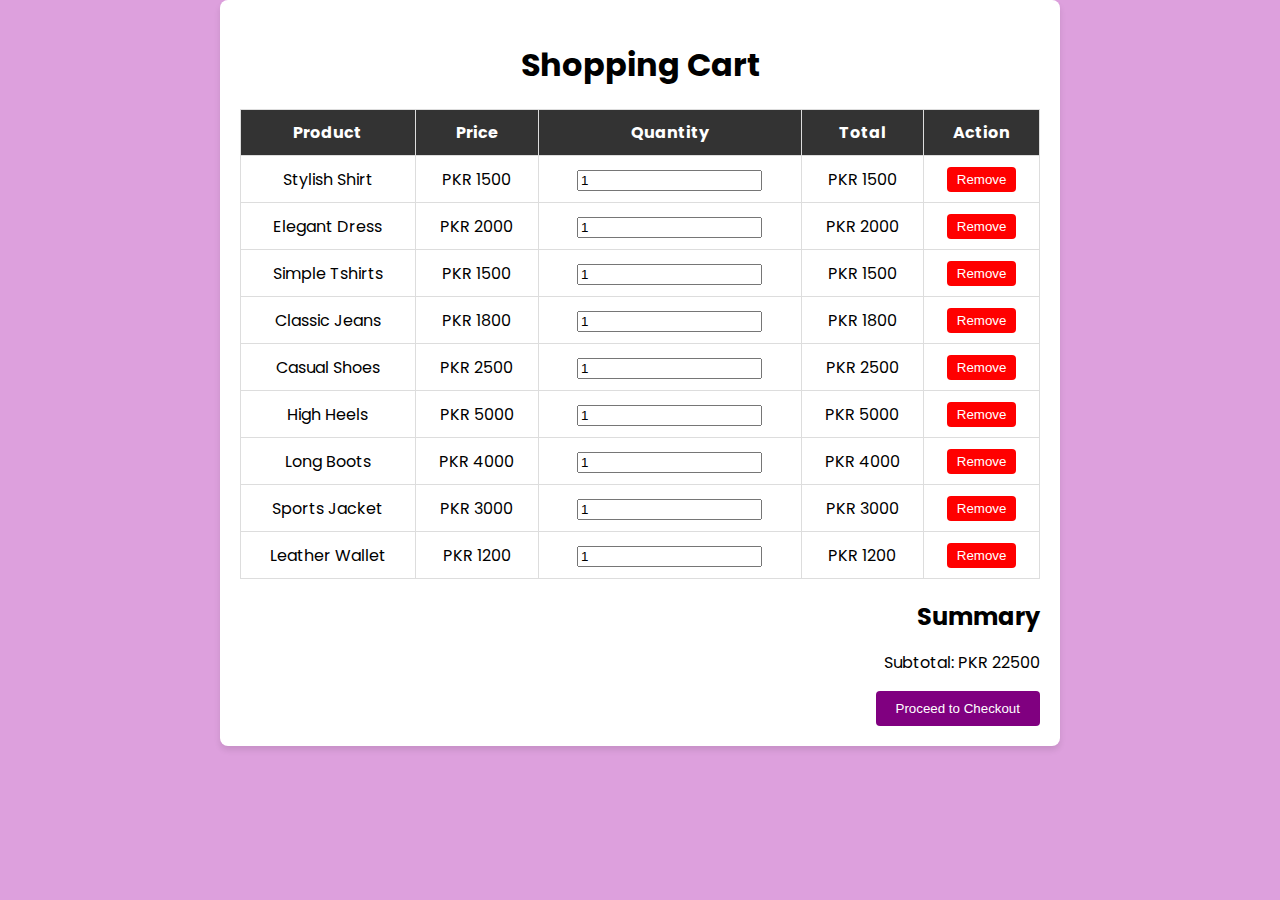
==== index.html @ 8cb49ecc "Add files via upload" ====
<!DOCTYPE html>
<html lang="en">

<head>
    <meta charset="utf-8">
    <title>SHOPPING CART</title>
    <meta content="width=device-width, initial-scale=1.0" name="viewport">

    <!-- Google Web Fonts -->
    <link rel="stylesheet" href="https://fonts.googleapis.com/css2?family=Poppins:wght@400;600&display=swap">

    <!-- Font Awesome -->
    <link rel="stylesheet" href="https://cdnjs.cloudflare.com/ajax/libs/font-awesome/5.10.0/css/all.min.css">

    <!-- Custom Stylesheet -->
    <link rel="stylesheet" href="style.css">
</head>

<body>
    <div class="container">
        <h1 class="title">Shopping Cart</h1>
        <div class="cart">
            <table class="cart-table">
                <thead>
                    <tr>
                        <th>Product</th>
                        <th>Price</th>
                        <th>Quantity</th>
                        <th>Total</th>
                        <th>Action</th>
                    </tr>
                </thead>
                <tbody>
                    <tr>
                        <td>Stylish Shirt</td>
                        <td>PKR 1500</td>
                        <td><input type="number" class="quantity" value="1" min="1"></td>
                        <td>PKR 1500</td>
                        <td><button class="remove">Remove</button></td>
                    </tr>
                    <tr>
                        <td>Elegant Dress</td>
                        <td>PKR 2000</td>
                        <td><input type="number" class="quantity" value="1" min="1"></td>
                        <td>PKR 2000</td>
                        <td><button class="remove">Remove</button></td>
                    </tr>
                    <tr>
                        <td>Simple Tshirts</td>
                        <td>PKR 1500</td>
                        <td><input type="number" class="quantity" value="1" min="1"></td>
                        <td>PKR 1500</td>
                        <td><button class="remove">Remove</button></td>
                    </tr>
                    <tr>
                        <td>Classic Jeans</td>
                        <td>PKR 1800</td>
                        <td><input type="number" class="quantity" value="1" min="1"></td>
                        <td>PKR 1800</td>
                        <td><button class="remove">Remove</button></td>
                    </tr>
                    <tr>
                        <td>Casual Shoes</td>
                        <td>PKR 2500</td>
                        <td><input type="number" class="quantity" value="1" min="1"></td>
                        <td>PKR 2500</td>
                        <td><button class="remove">Remove</button></td>
                    </tr>
                    <tr>
                        <td>High Heels</td>
                        <td>PKR 5000</td>
                        <td><input type="number" class="quantity" value="1" min="1"></td>
                        <td>PKR 5000</td>
                        <td><button class="remove">Remove</button></td>
                    </tr>
                    <tr>
                        <td>Long Boots</td>
                        <td>PKR 4000</td>
                        <td><input type="number" class="quantity" value="1" min="1"></td>
                        <td>PKR 4000</td>
                        <td><button class="remove">Remove</button></td>
                    </tr>
                    <tr>
                        <td>Sports Jacket</td>
                        <td>PKR 3000</td>
                        <td><input type="number" class="quantity" value="1" min="1"></td>
                        <td>PKR 3000</td>
                        <td><button class="remove">Remove</button></td>
                    </tr>
                    <tr>
                        <td>Leather Wallet</td>
                        <td>PKR 1200</td>
                        <td><input type="number" class="quantity" value="1" min="1"></td>
                        <td>PKR 1200</td>
                        <td><button class="remove">Remove</button></td>
                    </tr>
                </tbody>
            </table>
            <div class="summary">
                <h2>Summary</h2>
                <p>Subtotal: <span id="subtotal">PKR 0</span></p>
                <button id="checkout">Proceed to Checkout</button>
            </div>
        </div>
    </div>

    <script src="script.js"></script>
</body>

</html>
---- style.css ----
body {
    font-family: 'Poppins', sans-serif;
    margin: 0;
    padding: 0;
    background-color: plum;
    color: white;
}

.container {
    padding: 20px;
    max-width: 800px;
    margin: 0 auto;
    background: white;
    color: black;
    border-radius: 8px;
    box-shadow: 0 4px 6px rgba(0, 0, 0, 0.1);
}

.title {
    text-align: center;
    margin-bottom: 20px;
}

.cart-table {
    width: 100%;
    border-collapse: collapse;
    margin-bottom: 20px;
}

.cart-table th, .cart-table td {
    border: 1px solid #ddd;
    padding: 10px;
    text-align: center;
}

.cart-table th {
    background-color: #333;
    color: white;
}

.summary {
    text-align: right;
}

.summary h2 {
    margin: 0;
}

#checkout {
    padding: 10px 20px;
    background-color: purple;
    color: white;
    border: none;
    cursor: pointer;
    border-radius: 4px;
}

#checkout:hover {
    background-color: plum;
}

.remove {
    padding: 5px 10px;
    background-color: red;
    color: white;
    border: none;
    cursor: pointer;
    border-radius: 4px;
}

.remove:hover {
    background-color: darkred;
}
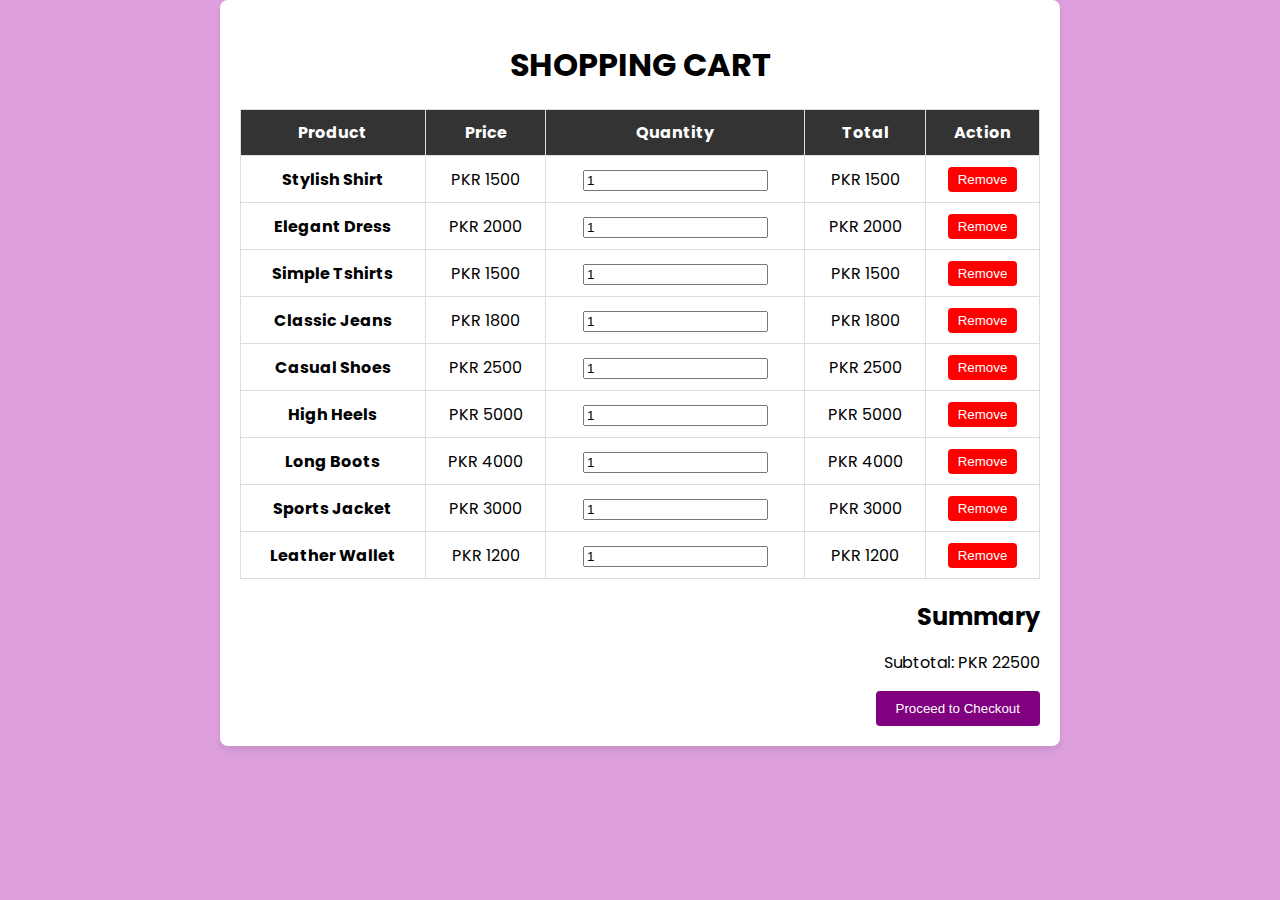
==== commit 3e625824: "Add files via upload" ====
--- a/index.html
+++ b/index.html
@@ -18,7 +18,7 @@
 
 <body>
     <div class="container">
-        <h1 class="title">Shopping Cart</h1>
+        <h1 class="title">SHOPPING CART</h1>
         <div class="cart">
             <table class="cart-table">
                 <thead>
@@ -30,65 +30,66 @@
                         <th>Action</th>
                     </tr>
                 </thead>
-                <tbody>
+                <tbody id="cart-items">
+                    <!-- Product Rows -->
                     <tr>
-                        <td>Stylish Shirt</td>
+                        <td><b>Stylish Shirt</b></td>
                         <td>PKR 1500</td>
                         <td><input type="number" class="quantity" value="1" min="1"></td>
                         <td>PKR 1500</td>
                         <td><button class="remove">Remove</button></td>
                     </tr>
                     <tr>
-                        <td>Elegant Dress</td>
+                        <td><b>Elegant Dress</b></td>
                         <td>PKR 2000</td>
                         <td><input type="number" class="quantity" value="1" min="1"></td>
                         <td>PKR 2000</td>
                         <td><button class="remove">Remove</button></td>
                     </tr>
                     <tr>
-                        <td>Simple Tshirts</td>
+                        <td><b>Simple Tshirts</b></td>
                         <td>PKR 1500</td>
                         <td><input type="number" class="quantity" value="1" min="1"></td>
                         <td>PKR 1500</td>
                         <td><button class="remove">Remove</button></td>
                     </tr>
                     <tr>
-                        <td>Classic Jeans</td>
+                        <td><b>Classic Jeans</b></td>
                         <td>PKR 1800</td>
                         <td><input type="number" class="quantity" value="1" min="1"></td>
                         <td>PKR 1800</td>
                         <td><button class="remove">Remove</button></td>
                     </tr>
                     <tr>
-                        <td>Casual Shoes</td>
+                        <td><b>Casual Shoes</b></td>
                         <td>PKR 2500</td>
                         <td><input type="number" class="quantity" value="1" min="1"></td>
                         <td>PKR 2500</td>
                         <td><button class="remove">Remove</button></td>
                     </tr>
                     <tr>
-                        <td>High Heels</td>
+                        <td><b>High Heels</b></td>
                         <td>PKR 5000</td>
                         <td><input type="number" class="quantity" value="1" min="1"></td>
                         <td>PKR 5000</td>
                         <td><button class="remove">Remove</button></td>
                     </tr>
                     <tr>
-                        <td>Long Boots</td>
+                        <td><b>Long Boots</b></td>
                         <td>PKR 4000</td>
                         <td><input type="number" class="quantity" value="1" min="1"></td>
                         <td>PKR 4000</td>
                         <td><button class="remove">Remove</button></td>
                     </tr>
                     <tr>
-                        <td>Sports Jacket</td>
+                        <td><b>Sports Jacket</b></td>
                         <td>PKR 3000</td>
                         <td><input type="number" class="quantity" value="1" min="1"></td>
                         <td>PKR 3000</td>
                         <td><button class="remove">Remove</button></td>
                     </tr>
                     <tr>
-                        <td>Leather Wallet</td>
+                        <td><b>Leather Wallet</b></td>
                         <td>PKR 1200</td>
                         <td><input type="number" class="quantity" value="1" min="1"></td>
                         <td>PKR 1200</td>
@@ -104,7 +105,48 @@
         </div>
     </div>
 
-    <script src="script.js"></script>
+    <script>
+        document.addEventListener("DOMContentLoaded", () => {
+            const checkoutButton = document.getElementById("checkout");
+            const cartItems = document.querySelectorAll("#cart-items tr");
+
+            const updateCartData = () => {
+                const cartData = [];
+                cartItems.forEach(row => {
+                    const product = row.cells[0].innerText.trim();
+                    const price = parseFloat(row.cells[1].innerText.replace("PKR", "").trim());
+                    const quantity = parseInt(row.querySelector(".quantity").value);
+                    const total = price * quantity;
+                    cartData.push({ product, price, quantity, total });
+                });
+                return cartData;
+            };
+
+            const updateSubtotal = () => {
+                let subtotal = 0;
+                cartItems.forEach(row => {
+                    const price = parseFloat(row.cells[1].innerText.replace("PKR", "").trim());
+                    const quantity = parseInt(row.querySelector(".quantity").value);
+                    const total = price * quantity;
+                    row.cells[3].innerText = `PKR ${total}`;
+                    subtotal += total;
+                });
+                document.getElementById("subtotal").innerText = `PKR ${subtotal}`;
+            };
+
+            document.querySelectorAll(".quantity").forEach(input => {
+                input.addEventListener("change", updateSubtotal);
+            });
+
+            checkoutButton.addEventListener("click", () => {
+                const cartData = updateCartData();
+                localStorage.setItem("cartData", JSON.stringify(cartData));
+                window.location.href = "checkout.html"; // Redirect to the checkout page
+            });
+
+            updateSubtotal();
+        });
+    </script>
 </body>
 
 </html>
--- a/style.css
+++ b/style.css
@@ -56,7 +56,7 @@
 }
 
 #checkout:hover {
-    background-color: plum;
+    background-color: pl;
 }
 
 .remove {
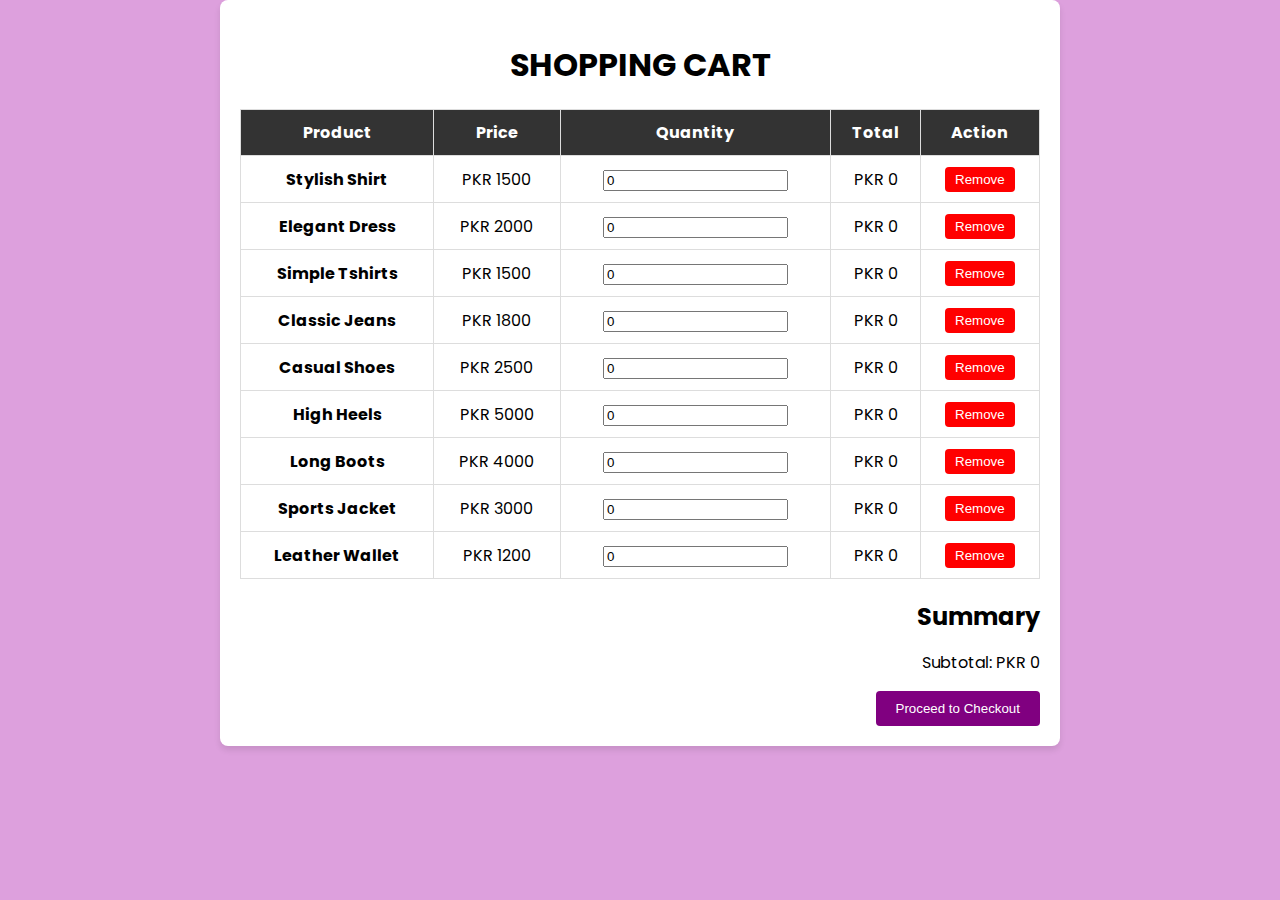
==== commit 0af394e8: "Update index.html" ====
--- a/index.html
+++ b/index.html
@@ -35,63 +35,63 @@
                     <tr>
                         <td><b>Stylish Shirt</b></td>
                         <td>PKR 1500</td>
-                        <td><input type="number" class="quantity" value="1" min="1"></td>
+                        <td><input type="number" class="quantity" value="0" min="1"></td>
                         <td>PKR 1500</td>
                         <td><button class="remove">Remove</button></td>
                     </tr>
                     <tr>
                         <td><b>Elegant Dress</b></td>
                         <td>PKR 2000</td>
-                        <td><input type="number" class="quantity" value="1" min="1"></td>
+                        <td><input type="number" class="quantity" value="0" min="1"></td>
                         <td>PKR 2000</td>
                         <td><button class="remove">Remove</button></td>
                     </tr>
                     <tr>
                         <td><b>Simple Tshirts</b></td>
                         <td>PKR 1500</td>
-                        <td><input type="number" class="quantity" value="1" min="1"></td>
+                        <td><input type="number" class="quantity" value="0" min="1"></td>
                         <td>PKR 1500</td>
                         <td><button class="remove">Remove</button></td>
                     </tr>
                     <tr>
                         <td><b>Classic Jeans</b></td>
                         <td>PKR 1800</td>
-                        <td><input type="number" class="quantity" value="1" min="1"></td>
+                        <td><input type="number" class="quantity" value="0" min="0"></td>
                         <td>PKR 1800</td>
                         <td><button class="remove">Remove</button></td>
                     </tr>
                     <tr>
                         <td><b>Casual Shoes</b></td>
                         <td>PKR 2500</td>
-                        <td><input type="number" class="quantity" value="1" min="1"></td>
+                        <td><input type="number" class="quantity" value="0" min="0"></td>
                         <td>PKR 2500</td>
                         <td><button class="remove">Remove</button></td>
                     </tr>
                     <tr>
                         <td><b>High Heels</b></td>
                         <td>PKR 5000</td>
-                        <td><input type="number" class="quantity" value="1" min="1"></td>
+                        <td><input type="number" class="quantity" value="0" min="0"></td>
                         <td>PKR 5000</td>
                         <td><button class="remove">Remove</button></td>
                     </tr>
                     <tr>
                         <td><b>Long Boots</b></td>
                         <td>PKR 4000</td>
-                        <td><input type="number" class="quantity" value="1" min="1"></td>
+                        <td><input type="number" class="quantity" value="0" min="0"></td>
                         <td>PKR 4000</td>
                         <td><button class="remove">Remove</button></td>
                     </tr>
                     <tr>
                         <td><b>Sports Jacket</b></td>
                         <td>PKR 3000</td>
-                        <td><input type="number" class="quantity" value="1" min="1"></td>
+                        <td><input type="number" class="quantity" value="0" min="0"></td>
                         <td>PKR 3000</td>
                         <td><button class="remove">Remove</button></td>
                     </tr>
                     <tr>
                         <td><b>Leather Wallet</b></td>
                         <td>PKR 1200</td>
-                        <td><input type="number" class="quantity" value="1" min="1"></td>
+                        <td><input type="number" class="quantity" value="0" min="0"></td>
                         <td>PKR 1200</td>
                         <td><button class="remove">Remove</button></td>
                     </tr>
